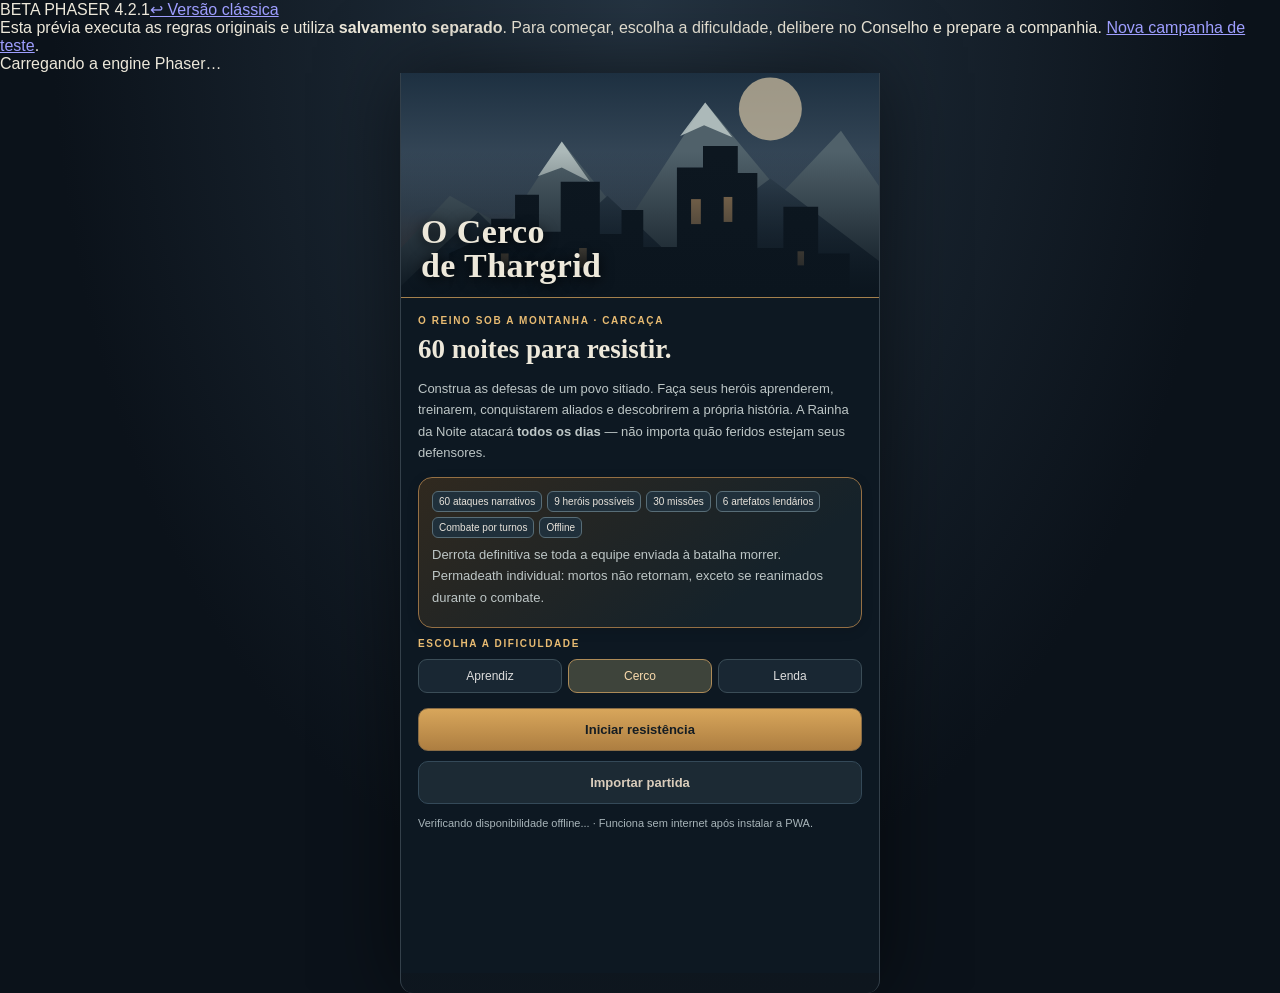
==== phaser-preview/index.html @ c31e1eac "feat: add isolated Phaser 4 battle preview shell" ====
<!doctype html>
<html lang="pt-BR" data-phaser-preview="true">
<head>
<meta charset="utf-8"><meta name="viewport" content="width=device-width, initial-scale=1, viewport-fit=cover">
<meta name="theme-color" content="#101a23">
<meta name="description" content="Beta Phaser 4 de O Cerco de Thargrid — combate por turnos e campanha preservada.">
<link rel="manifest" href="./manifest.webmanifest">
<link rel="icon" href="../icons/icon-192.png">
<link rel="stylesheet" href="../style.css">
<link rel="stylesheet" href="./preview.css">
<title>O Cerco de Thargrid — Beta Phaser 4</title>
</head>
<body>
<div class="beta-nav"><span class="beta-pill">BETA PHASER 4.2.1</span><a href="../index.html">↩ Versão clássica</a></div>
<div class="beta-notice">Esta prévia executa as regras originais e utiliza <strong>salvamento separado</strong>. Para começar, escolha a dificuldade, delibere no Conselho e prepare a companhia. <a href="?demo=1">Nova campanha de teste</a>.</div>
<div id="beta-status" aria-live="polite">Carregando a engine Phaser…</div>
<div id="app" class="app" aria-live="polite"></div>
<div id="modal" class="modal-root" aria-live="polite"></div>
<script src="../data.js"></script>
<script src="../app.js"></script>
<script src="./bridge.js"></script>
</body></html>
---- style.css ----
:root{color-scheme:dark;--bg:#0b121a;--panel:#15212c;--panel2:#1c2a35;--line:#344855;--line2:#586d77;--gold:#e8bb72;--text:#ede8da;--mute:#a8b5ba;--jade:#78c9ad;--red:#dc8982;--blue:#88b9e0;--shade:#9c88c7;--glass:rgba(13,23,31,.95);font-family:ui-sans-serif,-apple-system,BlinkMacSystemFont,'Segoe UI',sans-serif}*{box-sizing:border-box}html,body{margin:0;min-height:100%;background:radial-gradient(ellipse at 50% 0%,#243341 0,#0b121a 65%);color:var(--text)}button,select,input{font:inherit}button{cursor:pointer;touch-action:manipulation}button:disabled{opacity:.35;cursor:default}button:focus-visible{outline:2px solid var(--gold);outline-offset:2px}.app{max-width:480px;min-height:100dvh;margin:auto;background:linear-gradient(160deg,#111c26,#0d1720 48%,#0e161e);border-inline:1px solid #34404a;box-shadow:0 0 80px #0008;position:relative;padding-bottom:calc(84px + env(safe-area-inset-bottom))}.no-nav{padding-bottom:20px}.topbar{position:sticky;top:0;z-index:12;background:#101c26f3;backdrop-filter:blur(12px);border-bottom:1px solid var(--line);padding:10px 15px 11px}.toprow,.flex{display:flex;align-items:center;gap:9px}.spread{justify-content:space-between}.brand{font-size:10px;letter-spacing:2px;color:var(--gold);font-weight:800}.daytitle{font-family:Georgia,serif;font-weight:700;font-size:18px;margin-top:2px}.small{font-size:12px;color:var(--mute);line-height:1.55}.tiny{font-size:10px;color:var(--mute)}.n{font-variant-numeric:tabular-nums}.resources{display:grid;grid-template-columns:repeat(6,minmax(0,1fr));gap:4px;margin-top:9px}.resource{background:#1a2832;border:1px solid #35434d;border-radius:8px;padding:5px 0;text-align:center;font-size:11px;color:#e6dacc}.resource b{display:block;font-size:12px;color:white}.wrap{padding:14px 14px 18px}.eyebrow{color:var(--gold);text-transform:uppercase;letter-spacing:1.6px;font-size:10px;font-weight:800;margin:0 0 8px}.section{font-family:Georgia,serif;font-size:24px;font-weight:700;line-height:1.2;margin:6px 0 12px}.subhead{font-family:Georgia,serif;font-size:19px;margin:14px 0 8px;color:#f5e4c9}.card{border:1px solid var(--line);background:linear-gradient(145deg,var(--panel),#121d27);border-radius:14px;padding:13px;margin-bottom:10px;box-shadow:0 3px 12px #0002}.card h3{font-size:15px;margin:0 0 5px;font-weight:720}.card p{font-size:12.5px;line-height:1.55;color:#c8d1d1;margin:6px 0}.card.important{border-color:#957044;background:linear-gradient(143deg,#30291f,#15222a 75%)}.card.danger{border-color:#8d4d4b;background:linear-gradient(145deg,#2d1c22,#15212b)}.card.soft{background:#101c26}.rule{height:1px;background:var(--line);margin:12px 0}.story{font-family:Georgia,serif;font-size:14px;line-height:1.65;color:#f1e9d8}.muted{color:var(--mute)}.highlight{color:var(--gold)}.good{color:var(--jade)}.bad{color:var(--red)}.bold{font-weight:760}.chips{display:flex;gap:5px;flex-wrap:wrap}.chip{border:1px solid var(--line2);background:#20303b;color:#e8e3db;border-radius:6px;padding:4px 6px;font-size:10px}.chip.success{border-color:#477963;color:#b6ebd5}.chip.alert{border-color:#91605c;color:#edb1a8}.btn{border:1px solid #896c45;background:linear-gradient(#d8a65b,#ad7e41);color:#151d23;font-size:13px;font-weight:800;border-radius:10px;padding:12px 13px;min-height:43px;text-align:center}.btn.secondary{border-color:#465966;background:#263944;color:#e9e4dc}.btn.ghost{background:#1c2a34;color:#d9ccbb;border-color:#344958}.btn.red{background:#723e43;color:white;border-color:#a36a69}.btn.green{background:#2c594d;color:#e3f9ef;border-color:#527f6f}.btn.small{font-size:11px;min-height:35px;padding:7px 9px}.btn.wide{width:100%}.btnrow{display:flex;gap:7px;flex-wrap:wrap}.btnrow>.btn{flex:1}.progress{height:8px;background:#0c1820;border:1px solid #32444d;overflow:hidden;border-radius:40px}.fill{height:100%;border-radius:30px;background:linear-gradient(90deg,#529778,#a1d9b2)}.fill.hp{background:linear-gradient(90deg,#8b4c52,#d77f77)}.fill.mp{background:linear-gradient(90deg,#5278a8,#82b8e0)}.fill.fatigue{background:linear-gradient(90deg,#af7c3f,#e1b971)}.metric{margin:8px 0}.metric-label{display:flex;justify-content:space-between;font-size:11px;margin-bottom:4px;gap:8px}.twocol{display:grid;grid-template-columns:1fr 1fr;gap:8px}.statgrid{display:grid;grid-template-columns:repeat(3,1fr);gap:5px}.stat{background:#101c25;border:1px solid var(--line);border-radius:7px;padding:6px;text-align:center;font-size:10px;color:var(--mute)}.stat strong{color:var(--text);display:block;font-size:15px;margin-top:3px}.unit-icon{flex:none;width:40px;height:40px;background:#263742;border:1px solid #55707a;border-radius:11px;display:flex;align-items:center;justify-content:center;font-size:21px}.hero-card{display:flex;gap:10px;align-items:flex-start}.hero-info{flex:1;min-width:0}.hero-head{display:flex;gap:5px;align-items:center;justify-content:space-between}.hero-head strong{font-size:13px}.hero-head span{font-size:10px}.projects{display:grid;grid-template-columns:1fr;gap:7px}.project{border:1px solid var(--line);background:#15232e;border-radius:12px;padding:11px}.project-head{display:flex;gap:7px;align-items:center}.project-icon{font-size:23px}.project-title{font-size:13px;font-weight:800}.project-detail{font-size:11px;color:var(--mute);margin:5px 0 9px;line-height:1.5}.tabs{position:fixed;bottom:0;width:min(480px,100%);z-index:15;display:grid;grid-template-columns:repeat(5,1fr);padding:8px 4px calc(8px + env(safe-area-inset-bottom));background:#101c26f5;border-top:1px solid #4c5c60;backdrop-filter:blur(10px)}.tab{border:0;background:none;color:#9eacb4;min-height:48px;font-size:9px;display:flex;align-items:center;justify-content:center;flex-direction:column;gap:2px}.tab span{font-size:20px}.tab.active{color:var(--gold)}.hero-avatar{border-radius:14px;border:1px solid #51626f;background:linear-gradient(135deg,#244453,#202330);width:45px;height:45px;display:grid;place-items:center;font-size:23px;flex:none}.portrait-dead{filter:grayscale(1);opacity:.45}.entry{border-left:2px solid var(--gold);padding:0 0 0 10px;margin:12px 0}.entry-title{font-weight:700;font-size:12px}.entry-text{color:var(--mute);font-size:12px;line-height:1.55;margin-top:4px}.hero-meta{font-size:11px;color:#a9b5b5;line-height:1.45}.hero-card .progress{height:6px;margin-top:3px}.cost{font-size:11px;color:#cfb891;margin:8px 0}.stage{position:relative;min-height:100dvh;background:#0d1822;padding-bottom:calc(26px + env(safe-area-inset-bottom))}.hero-art{height:225px;position:relative;overflow:hidden;border-bottom:1px solid #a5814d;background:radial-gradient(ellipse at 65% 34%,#6c6862 0%,#323c47 26%,#131f2b 74%)}.hero-art svg{width:100%;height:100%}.banner-text{position:absolute;bottom:14px;left:20px;text-shadow:0 2px 14px #000;font-family:Georgia,serif;font-weight:800;font-size:34px;line-height:1.0;letter-spacing:.4px}.hero-art:after{content:'';position:absolute;inset:0;background:linear-gradient(0deg,#0b151e 0,transparent 65%);pointer-events:none}.banner-text{z-index:2}.menu{padding:17px}.menu h1{font-family:Georgia,serif;font-size:27px;margin:0 0 8px}.menu p{line-height:1.65;color:#bdc6c6;font-size:13px}.menu .btn{width:100%;margin:5px 0}.menu .note{font-size:11px;color:var(--mute);padding:8px 0}.battle-wrap{padding:13px 12px 24px}.battle-header{background:linear-gradient(130deg,#292325,#172531);border:1px solid #896a55;border-radius:13px;padding:12px;margin-bottom:9px}.battle-header .section{font-size:21px;margin:3px 0 7px}.enemy-grid{display:grid;grid-template-columns:repeat(2,minmax(0,1fr));gap:7px;margin-bottom:10px}.enemy-card{border:1px solid #6d4b4d;background:linear-gradient(160deg,#37262b,#151d27);border-radius:12px;padding:10px 8px;text-align:left;min-height:102px;color:#efe6dc;transition:transform .15s}.enemy-card:active{transform:scale(.98)}.enemy-card.dead{filter:grayscale(1);opacity:.45}.enemy-emoji{font-size:27px;display:inline-block;margin:0 0 3px}.enemy-name{font-size:11px;display:block;font-weight:700;min-height:27px}.enemy-card .progress{margin-top:6px;height:6px}.battle-heroes{display:grid;grid-template-columns:1fr 1fr;gap:7px}.fighter{border:1px solid #456174;background:#192a36;border-radius:11px;padding:9px;min-height:108px}.fighter.current{border-color:var(--gold);box-shadow:inset 0 0 0 1px #aa8152;background:#26343a}.fighter.dead{filter:grayscale(1);opacity:.5}.fighter strong{font-size:12px}.fighter-top{display:flex;gap:5px;align-items:center;min-height:24px}.fighter p{margin:5px 0;font-size:10px;color:var(--mute)}.fighter .progress{height:5px;margin:3px 0}.combat-actions{position:sticky;bottom:0;border-radius:12px;background:#13212bef;border:1px solid #546575;padding:10px;margin-top:10px;z-index:8;backdrop-filter:blur(12px)}.combat-actions .btn{min-height:39px;font-size:11px}.turn-track{font-size:11px;color:#d4b780;margin:8px 0}.combat-log{max-height:115px;overflow:auto;padding:8px;background:#101b24;border:1px solid #31434d;border-radius:8px;font-size:11px;line-height:1.5}.combat-log div+div{border-top:1px dotted #2f4048;padding-top:3px;margin-top:3px}.modal-root:empty{display:none}.modal-root{position:fixed;inset:0;z-index:60;background:#000b;display:flex;align-items:flex-end;justify-content:center;backdrop-filter:blur(5px)}.sheet{max-width:480px;width:100%;max-height:88dvh;overflow:auto;border-radius:18px 18px 0 0;border:1px solid #77806b;border-bottom:0;background:linear-gradient(145deg,#20303b,#13202b);padding:15px 16px calc(23px + env(safe-area-inset-bottom));box-shadow:0 -20px 50px #0007}.sheet h2{font-family:Georgia,serif;font-size:21px;margin:0 0 7px}.sheet .option{padding:12px;margin:6px 0;width:100%;border:1px solid #495e67;background:#192b36;border-radius:10px;text-align:left;color:#eee9df;display:block}.sheet .option strong{display:block;font-size:13px}.sheet .option span{font-size:11px;color:var(--mute);line-height:1.45;display:block;margin-top:4px}.sheet .option:disabled{opacity:.38}.sheet .option:hover{border-color:#b28c62}.modal-close{position:sticky;top:0;float:right;margin:-5px -3px 0 0;z-index:2;border:1px solid #5e7480;background:#283c47;color:white;border-radius:7px;min-width:32px;min-height:32px}.toast{position:fixed;bottom:90px;left:50%;transform:translateX(-50%);z-index:95;background:#2d3c3f;color:#f9f5ec;border:1px solid #b2a17b;padding:11px;border-radius:11px;max-width:380px;width:calc(100% - 34px);box-shadow:0 10px 25px #0008;font-size:12px;text-align:center;pointer-events:none}.flex1{flex:1}.selector{display:flex;flex-wrap:wrap;gap:6px}.selector .option{width:calc(50% - 3px)}.statusflag{font-size:10px;margin:2px 0;color:#f1b7ad}.footer-note{font-size:10px;line-height:1.5;color:#aebbc0;text-align:center;padding:10px 15px 25px}.boxline{display:flex;gap:8px;align-items:center;justify-content:space-between}.page-title{font-family:Georgia,serif;font-size:22px;margin:5px 0 9px}.placeholder{text-align:center;color:var(--mute);padding:20px;font-size:12px}.phase-label{font-size:10px;color:var(--jade);text-transform:uppercase;font-weight:800;letter-spacing:1px}.badge{display:inline-block;background:#263b42;border:1px solid #54746c;border-radius:6px;padding:3px 6px;color:#d1eadf;font-size:10px}.seg{display:flex;gap:6px;margin:10px 0}.seg button{flex:1;background:#192733;border:1px solid #3b4d57;border-radius:9px;padding:9px;color:#ddd;font-size:12px}.seg button.active{background:#3e443b;color:#f9daac;border-color:#ad8b58}.victory{font-family:Georgia,serif;font-size:29px;color:var(--gold);margin:12px 0}.rowcenter{display:flex;align-items:center;gap:6px}@media(min-width:481px){.app{border-radius:0 0 13px 13px}}@media(max-width:355px){.resources{grid-template-columns:repeat(3,1fr)}.enemy-grid{gap:5px}.combat-actions .btn{padding:8px 5px}}
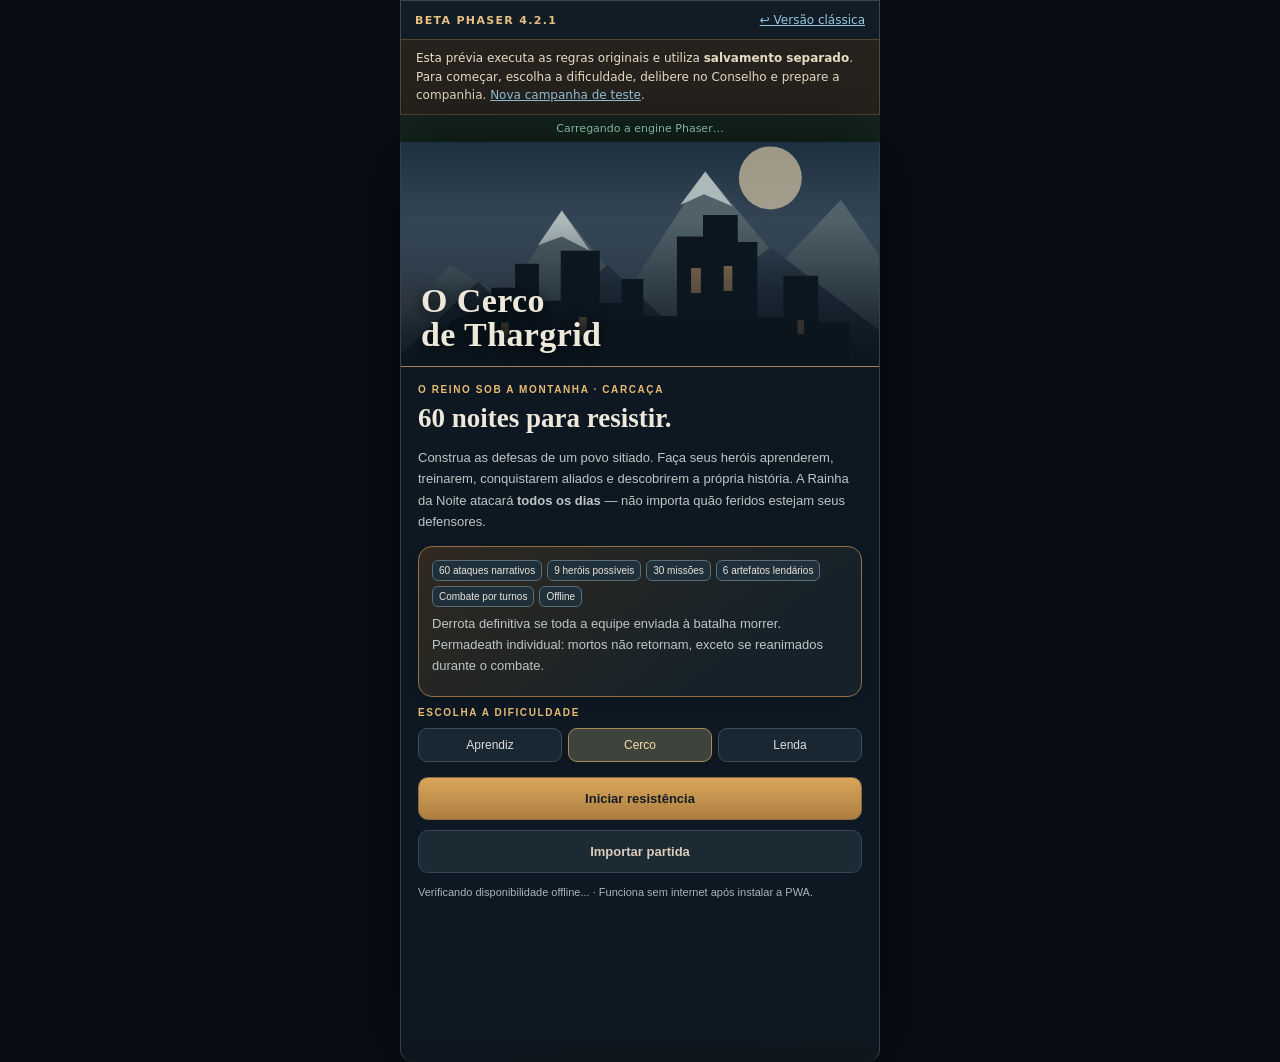
==== commit 66e6c08b: "build: load shared combat core in classic and beta and version PWA caches" ====
--- a/phaser-preview/index.html
+++ b/phaser-preview/index.html
@@ -17,6 +17,7 @@
 <div id="app" class="app" aria-live="polite"></div>
 <div id="modal" class="modal-root" aria-live="polite"></div>
 <script src="../data.js"></script>
+<script src="../core/combat.js"></script>
 <script src="../app.js"></script>
 <script src="./bridge.js"></script>
 </body></html>
--- a/phaser-preview/preview.css
+++ b/phaser-preview/preview.css
@@ -0,0 +1 @@
+:root{color-scheme:dark}body{background:#090e15}.beta-nav{margin:0 auto;max-width:480px;display:flex;align-items:center;justify-content:space-between;padding:12px 14px;background:#111c25;border:1px solid #394853;border-bottom:0;font:12px system-ui}.beta-pill{font-size:11px;font-weight:900;letter-spacing:.12em;color:#e8bf81}.beta-nav a,.beta-notice a{color:#97c7e2}.beta-notice{max-width:480px;margin:auto;padding:9px 15px;background:#26221d;border:1px solid #554630;color:#e9ddc5;font:12px/1.55 system-ui}#beta-status{max-width:480px;margin:auto;padding:7px 13px;font:11px system-ui;color:#9fe1bd;background:#14251f;text-align:center}#beta-status.warning{color:#ffc18c;background:#36251e}.beta-battle{margin:0 8px 14px;background:#101923;border:1px solid #746048;border-radius:10px;overflow:hidden}.beta-caption{display:flex;align-items:center;justify-content:space-between;gap:8px;padding:10px 12px;color:#f4d9a5;font:10px system-ui;letter-spacing:.06em}.beta-caption span{font-size:10px;letter-spacing:0;color:#c0cdd1}#phaser-surface{width:100%;aspect-ratio:480/560;background:#141924}#phaser-surface canvas{display:block!important;max-width:100%;margin:auto;touch-action:manipulation}.phaser-live .enemy-grid,.phaser-live .battle-heroes{display:none}.phaser-live .battle-wrap .combat-actions{padding-top:2px}.phaser-live .battle-wrap .battle-header{padding-bottom:3px}@media(max-width:410px){.beta-caption{display:block}.beta-caption span{display:block;margin-top:3px}}
